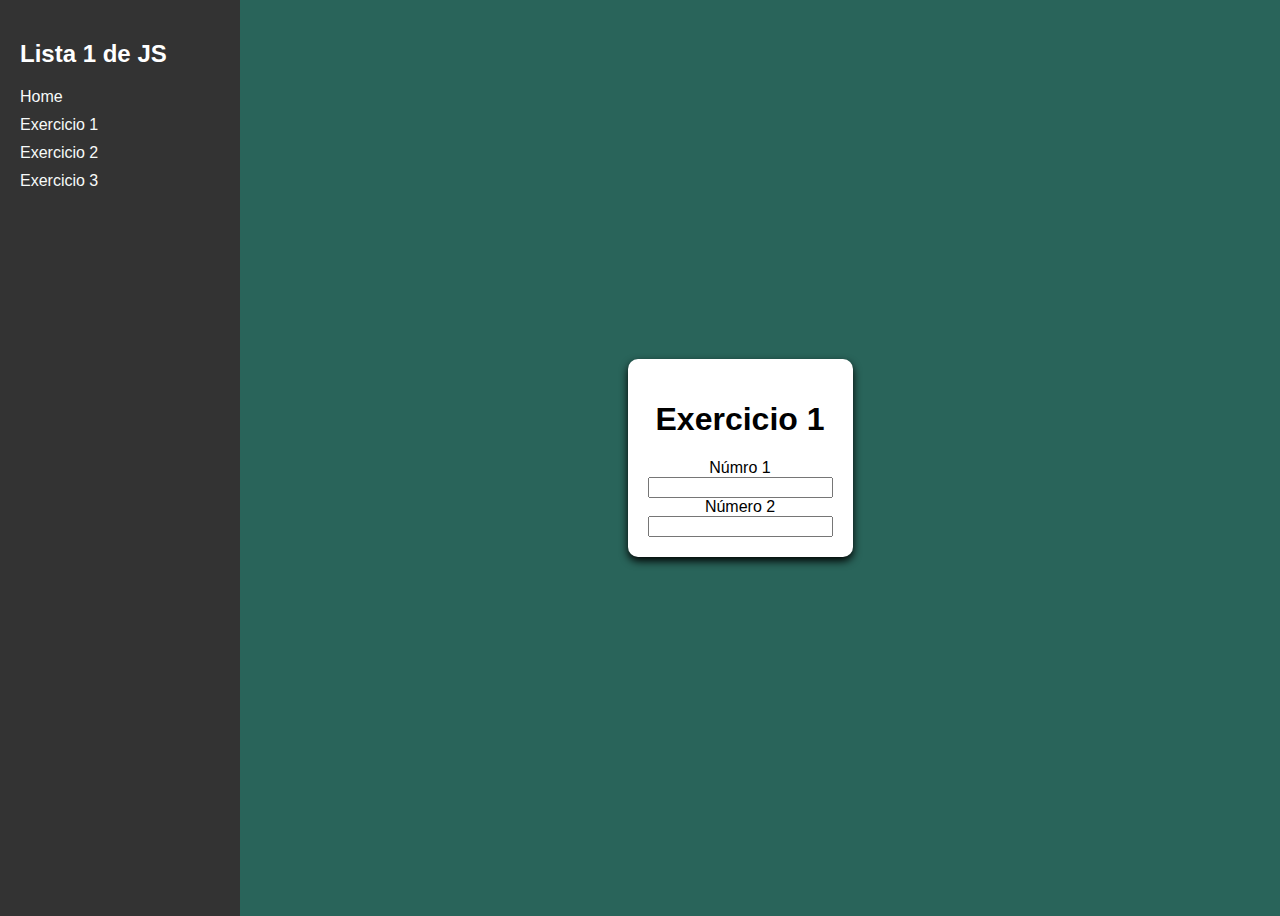
==== exercicio1.html @ e8afaac9 "index com menu" ====
<!DOCTYPE html>
<html lang="pt-br">
<head>
    <!--utf-8 Sistema de codificação do portugues-->

     <meta charset="UTF-8"> 
     <!-- a largura da pagina será a largura do dispositivo-->

     <meta name="viewport" content="width=device-width, initial-scale=1.0">
     <title>Exercicio 1</title>
     <link rel="stylesheet" href="css/styless.css">
     <link rel="stylesheet" href="css/exercicio1.css">
     <script src="css/js/scripts.js"> </script>
        
    </head>
    <body>
        <div class="sidebar">
            <h2> Lista 1 de JS </h2>
            <ul>
                <li> <a href="index.html"> Home </a> </li>
                <li> <a href="exercicio1.html" >Exercicio 1 </a> </li>
                <li> <a href="exercicio2.html"> Exercicio 2 </a> </li>
                <li> <a href="exercicio3.html"> Exercicio 3</a> </li>
            </ul>
            </div>
          <div class="container">
        <div class="card">
            <h1>Exercicio 1</h1>
             <form>
               <label> Númro 1 </label>
               <input type="number" id="nro1"/>
               <label> Número 2 </label>
               <input type="nunber" id="nro2"/>
             </form>
            
        </div>
      <div>
    </body>
</html>
---- css/styless.css ----
body{
    font-family: Arial, sans-serif;
    background-color: #29645a;
/* Usa o modelo FlaxBox, conceito de caixa*/
    display: flex; 
    align-items: center; /* centraliza verticalmente */
    justify-content: center; /* centraliza horizontalmente */
    height: 100vh;/* define a altura da tela - 100% */
}
.card{
    background-color: white;
    padding: 20px;
    border-radius: 10px;
    box-shadow: 0 4px 8px rgb(0, 0, 0);
    text-align: center;
}
button{
    background-color: aqua;
    color: white;
    border: none;
    padding: 10px 15px; /*10px é superior e inferior e 15px é esquerda e direita */
    border-radius: 5px; /*borda*/
    cursor: pointer; /* ponteiro do mouse*/
}
button:hover {
    background-color: #1f302d;
}


.image{
    border-radius: 50%;
    width: 130px; 
    height: 130px;
    margin-bottom: 10px;
}
.sidebar{
    width: 200px;
    height: 100vh;
    background: #333;
    color: white;
    padding: 20px;
    position: fixed;
    left: 0;
    top: 0;
}
.sidebar ul{
    list-style: none;
    padding: 0;
}
.sidebar ul li{
    /*20px acima e abaixo opx a direita e esquerda*/
    margin: 10px 0;
}
.sidebar ul li a{
color: #f7faf9;
text-decoration: none;
cursor: pointer;
}
.container{
     /*capacidade de um elemento crescer */

    flex-grow: 1;
    padding: 20PX;
    margin-left: 200px;
    display: flex;
    justify-content: center;
    align-items: center;

}
---- css/exercicio1.css ----
form{
    display: flex;
    flex-direction: column;
}
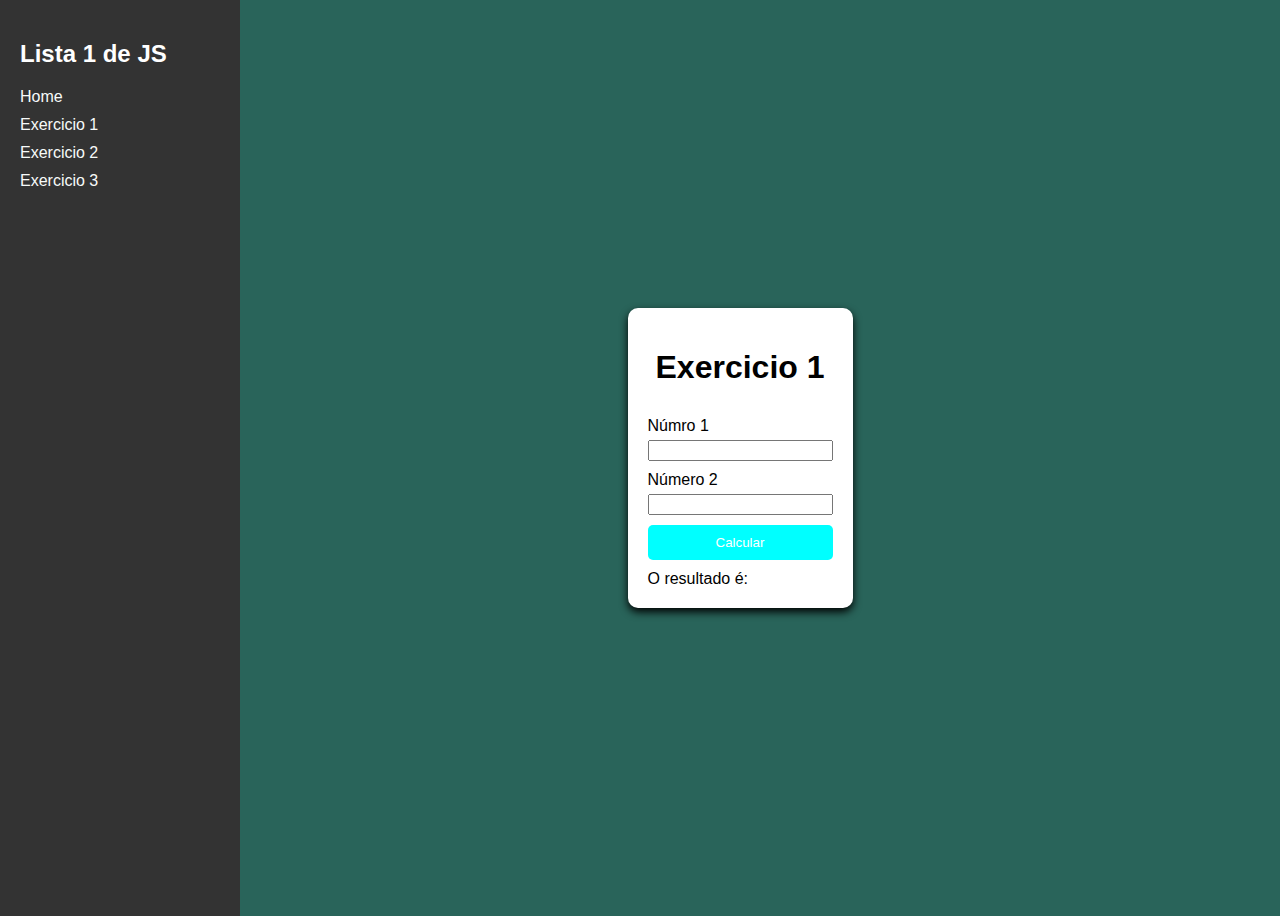
==== commit 5a935119: "index com menu" ====
--- a/exercicio1.html
+++ b/exercicio1.html
@@ -10,7 +10,7 @@
      <title>Exercicio 1</title>
      <link rel="stylesheet" href="css/styless.css">
      <link rel="stylesheet" href="css/exercicio1.css">
-     <script src="css/js/scripts.js"> </script>
+     <script src="js/scripts.js"> </script>
         
     </head>
     <body>
@@ -23,17 +23,18 @@
                 <li> <a href="exercicio3.html"> Exercicio 3</a> </li>
             </ul>
             </div>
-          <div class="container">
-        <div class="card">
+           <div class="container">
+           <div class="card">
             <h1>Exercicio 1</h1>
              <form>
                <label> Númro 1 </label>
                <input type="number" id="nro1"/>
                <label> Número 2 </label>
                <input type="nunber" id="nro2"/>
+               <button onclick="exe1()" type="button"> Calcular </button>
+               <label id="sub">O resultado é: </label>
              </form>
-            
-        </div>
+             </div>
       <div>
     </body>
 </html>--- a/css/exercicio1.css
+++ b/css/exercicio1.css
@@ -1,4 +1,15 @@
 form{
     display: flex;
     flex-direction: column;
+}
+
+label{
+    display: flex;
+    margin-top: 10px;
+}
+input{
+    margin-top: 5px;
+}
+button{
+    margin-top: 10px;
 }